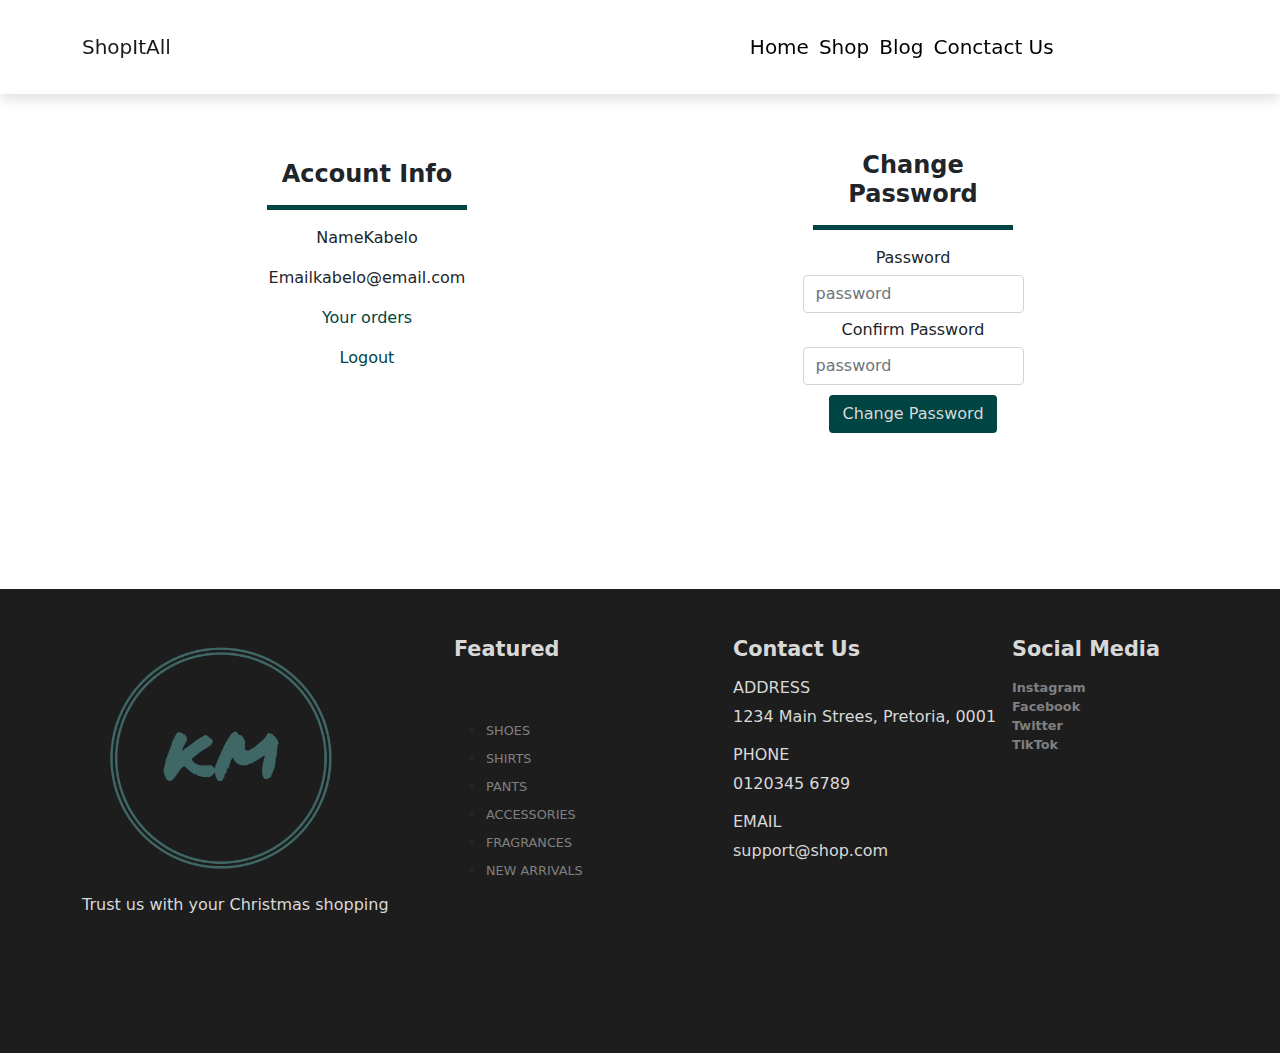
==== account.html @ df05050e "Account page design complete" ====
<!DOCTYPE html>
<html lang="en">
<head>
    <meta charset="UTF-8">
    <meta http-equiv="X-UA-Compatible" content="IE=edge">
    <meta name="viewport" content="width=device-width, initial-scale=1.0">
    <link rel="stylesheet" href="assets/css/bootstrap.css">
    <link rel="stylesheet" href="https://cdnjs.cloudflare.com/ajax/libs/font-awesome/6.2.0/css/all.min.css" integrity="sha512-xh6O/CkQoPOWDdYTDqeRdPCVd1SpvCA9XXcUnZS2FmJNp1coAFzvtCN9BmamE+4aHK8yyUHUSCcJHgXloTyT2A==" crossorigin="anonymous" referrerpolicy="no-referrer" />
    <link rel="stylesheet" href="assets/css/styles.css">
    <title>ShopItAll</title>
</head>
<body>
    <!--Nav Start-->
    <nav class="navbar navbar-expand-lg navbar-light bg-white fixed-top py-3">
        <div class="container">
            <div>
                <a href="#" class="navbar-brand">ShopItAll</a>
                <button class="navbar-toggler" type="button" data-bs-toggle="collapse" data-bs-target="#navbarMain">
                <span class="navbar-toggler-icon"></span>
            </button>
            </div>
            
            <div class="collapse navbar-collapse nav-buttons nowrap" id="navbarMain">
                <ul class="navbar-nav me-auto mb-2 mb-lg-0">
                    <li class="nav-item">
                        <a href="#" class="nav-link">Home</a>
                    </li>
                    <li class="nav-item">
                        <a href="shop.html" class="nav-link">Shop</a>
                    </li>
                    <li class="nav-item">
                        <a href="#" class="nav-link">Blog</a>
                    </li>
                    <li class="nav-item">
                        <a href="#" class="nav-link">Conctact Us</a>
                    </li>
                    <li class="nav-item">
                        <i class="fas fa-shopping-cart"></i>
                        <i class="fas fa-user"></i>
                    </li>
                    <li class="nav-item">
                        
                    </li>
                </ul>
            </div>
        </div>
    </nav>
    <!--Nav Start-->

    <!--Login Start-->
    <section class="my-5 py-5">
        <div class="row container mx-auto">
            <div class="text-center mt-3 pt-5 col-lg-6 col-md-12 col-sm-12">
                <h3 class="font-weight-bold">Account Info</h3>
                <hr class="mx-auto">
                <div class="account-info">
                    <p>Name<span>Kabelo</span></p>
                    <p>Email<span>kabelo@email.com</span></p>
                    <p><a href="#" id="order-btn">Your orders</a></p>
                    <p><a href="#" id="logout-btn">Logout</a></p>
                </div>
            </div>

            <div class="col-lg-6 col-md-12 col-sm-12">
                <form id="account-form" action="">
                    <h3>Change Password</h3>
                    <hr class="mx-auto">
                    <div class="form-group">
                        <label for="">Password</label>
                        <input id="account-password" type="password" class="form-control" name="password" placeholder="password" required>
                    </div>
                    <div class="form-group">
                        <label for="">Confirm Password</label>
                        <input id="account-password-confirm" type="password" class="form-control" name="confirmPassword" placeholder="password" required>
                    </div>
                    <div class="form-group">
                        <input type="submit" value="Change Password" class="btn" id="change-password-btn">
                    </div>
                </form>
            </div>
        </div>
    </section>
    <!--Login End-->


        <!--Footer start-->
        <footer class="mt-5 py-5">
            <div class="d-flex justify-content-around container">
                <div class="footer-one col-lg-4 col-md-6 col-sm-12 ">
                    <img src="assets/images/IMG_20211102_124420.png" alt="" class="img-fluid w-75">
                    <p class="pt-3">Trust us with your Christmas shopping</p>
                </div>
                <div class="col-lg-3 col-md-6 col-sm-12 footer-one">
                    <h5 class="pb-5">
                        Featured
                    </h5>
                    <ul class="text-uppercase">
                        <li><a href="#">Shoes</a></li>
                        <li><a href="#">Shirts</a></li>
                        <li><a href="#">pants</a></li>
                        <li><a href="#">Accessories</a></li>
                        <li><a href="#">fragrances</a></li>
                        <li><a href="#">New Arrivals</a></li>
                    </ul>
                </div>
                <div class="col-lg-3 col-md-6 col-sm-12 footer-one">
                    <h5 class="pb-2">Contact Us</h5>
                    <div>
                        <h6 class="text-uppercase">Address</h6>
                        <p>1234 Main Strees, Pretoria, 0001</p>
                    </div>
                    <div>
                        <h6 class="text-uppercase">Phone</h6>
                        <p>0120345 6789</p>
                    </div>
                    <div>
                        <h6 class="text-uppercase">Email</h6>
                        <p>support@shop.com</p>
                    </div>
                </div>
                <div class="col-lg-2 col-md-6 col-sm-12 footer-one">
                    <h5 class="pb-2">Social Media</h5>
                    <div class="row socials">
                        <a href="#"><i class="fab fa-instagram py-2"></i> Instagram</a>
                        <a href="#"><i class="fab fa-facebook py-2"></i> Facebook</a>
                        <a href="#"><i class="fab fa-twitter py-2"></i> Twitter</a>
                        <a href="#"><i class="fab fa-tiktok py-2"></i> TikTok</a>
                    </div>
                </div>
            </div>
    
            <div class="copyright mt-5">
                <div class="row container mx-auto">
                    <div class="col-lg-3 col-md-5 col-sm-12 mb-4">
    
                    </div>
                </div>
            </div>
        </footer>
        <!--Footer end-->
        <script src="assets/js/bootstrap.bundle.min.js"></script>
    </body>
    </html>
---- assets/css/styles.css ----
*{
    margin: 0;
    padding: 0;
    box-sizing: border-box;
}

.nav-buttons {
    margin-left: 50%;
}

h2{
    font-size: 1.8rem;
    font-weight: 600 ;
}
h1{
    font-size: 2.5rem;
    font-weight: 700 ;
}
h3{
    font-size: 1.5rem;
    font-weight: 800 ;
}
h4{
    font-size: 1.2rem;
    font-weight: 600 ;
}
h5{
    font-size: 1rem;
    font-weight: 400 ;
}
h6{
    color: #d8d8d8;
}

button{
    font-size: 0.8rem;
    font-weight: 800;
    outline: none;
    border: none;
    background-color: #1d1d1d;
    color: aliceblue;
    padding: 13px 30px;
    text-transform: uppercase;
    cursor: pointer;
    transition: 0.5s ease;
    border-radius: 5px;
}

button:hover{
    background-color: rgb(0, 68, 68);
}

.navbar{
    font-size: 20px;
    padding-top: 2rem !important;
    padding-bottom: 2rem !important;
    top: 0;
    left: 0;
    display: flex;
    justify-content: space-between;
    box-shadow: 0 7px 10px rgba(0, 0, 0, 0.1);
}

.navbar-light .navbar-nav .nav-link{
    padding: 0 5px;
    color: black;
    transition: 0.4s ease;
}

.navbar-light .navbar-nav .nav-link:hover,
.navbar i:hover,
.navbar-light .navbar-nav .nav-link.active
.navbar i:hover{
    color: rgb(0, 68, 68);
}

.navbar i {
    font-size: 0.7rem;
    padding: 0 0.5px;
    transition: 0.4s ease;
    font-weight: 500;
    cursor: pointer;
    margin-left: 7px;
}

.navbar img{
    width: 50%;

}

@media only screen and (max-width: 990px){
    .navbar-toggles{
        margin-right: 10px;
    }
    .nav-buttons{
        margin: 10px;
    }

    .nav-buttons ul{
        margin: 1rem;
        justify-content: flex-start;
        align-items: flex-start;
        text-align: left;
    }

    .nav-buttons ul .fas{
        margin: 20px 5px 10px 20px;
    }
}

#home{
    background-image: url("../images/rana-sawalha-IhuHLIxS_Tk-unsplash.jpg");
    width: 100%;
    height: 100vh;
    background-size:cover;
    display: flex;
    flex-direction: column;
    justify-content: center;
    align-items: flex-start;
    background-position-x: 0px;
    background-position-y: center;
    background-repeat: no-repeat;
}

#new .one img{
    width: 80%;
    height: 550px;
    background-position: center;
    background-repeat: no-repeat;
    background-size: cover;
    
}

#new .one{
    position: relative;
}

#new .one .details {
    position: absolute;
    top: 80%;
    left: 0;
    width: 100%;
    font-weight: bold;
    transition: 0.4s ease;
    /* opacity: 0.8;
    background-color: black; */
    /* color: #d8d8d8; */
    display: flex;
    justify-content: center;
    flex-direction: column;
    align-items: center;
    text-align: start;
}

/* #new .one:nth-child(1) .details{
    display: flex;
    justify-content: center;
    flex-direction: column;
    align-items: center;
    text-align: start;
} */

#new .one img:hover{
    transform: scale(1.1);
    transition: 0.4s ease;
}

/*Product section*/
.product {
    cursor: pointer;
    margin-bottom: 2rem;
}

.product img{
    transition: 0.3s all;
    width: 90%;
    height: 300px;

}

.product:hover img{
    opacity: 0.7;
}

.product .buy-btn{
    background-color: rgb(0, 68, 68);
    transform: translateY(50px);
    opacity: 0;
    transition: 0.3s all;
}

.product:hover .buy-btn{
    transform: translateY(0px);
    opacity: 1;
}

hr{
    width: 200px;
    height: 5px !important;
    opacity: 1;
    background-color: rgb(0, 68, 68);
}

.star {
    padding: 10px 0;

}

.star i {
    font-size: 1rem;
    color: goldenrod;
}

/*Banner*/
#banner{
    background-image: url("../images/artboard-studio-B40ztSGQTZY-unsplash.jpg");
    width: 100%;
    height: 60vh;
    background-size: cover;
    display: flex;
    flex-direction: column;
    justify-content: center;
    align-items:center;
    background-position-x: center;
    background-position-y: 80px;
    background-repeat: no-repeat;
    background-attachment: fixed;
}

#banner h1{
    color: rgb(0, 68, 68);
}

#banner button {
    background-color: rgb(0, 68, 68);
}

#banner button:hover{
    background-color: #1d1d1d;
}

#banner .container {
    display: flex;
    justify-content: center;
    flex-direction: column;
    align-items: center;
    text-align: center;
}

footer{
    background-color: #1d1d1d;
}

footer h5{
    color: #d8d8d8;
    font-weight: 700;
    font-size: 1.3rem;
}

footer li {
    padding-bottom: 4px;

}

footer a {
    font-size: 0.8rem;
    color: gray;
    text-decoration: none;
}

footer a:hover{
    color: #d8d8d8;
}

footer .socials {
    font-size: 1.5rem;
    font-weight:800;
    color: gray;
    text-decoration: none;
}

footer p{
    color: #d8d8d8;
}

.pagination a{
    color: rgb(0, 68, 68);
}

.pagination li:hover a{
    color:#d8d8d8;
    background-color: rgb(0, 68, 68);
}

/*Single product page*/
.small-img-group{
    display: flex;
    justify-content: space-between;
}

.small-img-col{
    flex-basis: 23%;
    cursor: pointer;
}

.single-product input:focus{
    outline: none;
}

.single-product input{
    width: 50px;
    height: 40px;
    padding-left: 10px;
    font-size: 16px;
    margin-right: 10px;
}

.single-product .buy-btn{
    background-color: rgb(0, 68, 68);
    color: #d8d8d8;
    opacity: 1;
    transition: 0.4s all;
}
.single-product .buy-btn:hover{
    background-color:#1d1d1d;
    
}

/*Cart Start*/
.cart table{
    width: 100%;
    border-collapse: collapse;
}

.cart .product-info{
    display: flex;
    flex-wrap: wrap;
}

.cart th{
    text-align: left;
    padding: 5px 10px;
    color: #d8d8d8;
    background-color: rgb(0, 68, 68);
}

.cart td{
    padding: 10px 20px;
}

.cart td img{
    width: 100px;
    margin-right: 10px;
}

.cart td input{
    width: 50px;
    height: 30px;
    padding: 5px;
}

.cart td a {
    color: rgb(0, 68, 68);
}

.cart .remove-btn{
    color: rgb(0, 68, 68);
    text-decoration: none;
    font-size: 15px;
}

.cart .edit-btn{
    color: rgb(0, 68, 68);
    text-decoration: none;
    font-size: 17px;
}

.cart .product-info p{
    margin: 3px;
}

.cart-total{
    display: flex;
    justify-content: flex-end;
}

.cart-total table{
    width: 100%;
    max-width: 500px;
    border-top: 3px solid rgb(0, 68, 68);
}

td:last-child{
    text-align: right;
}

th:last-child{
    text-align: right;
}

.checkout-btn{
    color: #d8d8d8;
    background-color: rgb(0, 68, 68);
}

.checkout-btn:hover{
    color: #d8d8d8;
    background-color: #1d1d1d;
}

.checkout-container{
    display: flex;
    justify-content: flex-end;
}

/*Login start*/
#login-form{
    width: 50%;
    margin: 5px auto;
    text-align: center;
    padding: 20px;
    border-top: 2px solid rgb(0, 68, 68);
}

#login-form input{
    width: 50%;
    margin: 5px auto;
}

#login-form #login-btn{
    background-color: rgb(0, 68, 68);
    color: #d8d8d8;
}
#login-form #login-btn:hover{
    background-color: #1d1d1d;
    color: #d8d8d8;
}

#login-form #register-url{
    color: rgb(0, 68, 68);
}

/*Register form*/
#registration-form{
    width: 50%;
    margin: 5px auto;
    text-align: center;
    padding: 20px;
    border-top: 2px solid rgb(0, 68, 68);
}

#registration-form input{
    width: 50%;
    margin: 5px auto;
}

#registration-form #register-btn{
    background-color: rgb(0, 68, 68);
    color: #d8d8d8;
}

#registration-form #login-url{
    color: rgb(0, 68, 68);
}

#registration-form #register-btn:hover{
    background-color: #1d1d1d;
    color: #d8d8d8;
}

/*Account form*/
#account-form{
    width: 50%;
    margin: 35px auto;
    text-align: center;
    padding: 20px;
}
#account-form input{
    margin: 5px auto;
}

#account-form #change-password-btn{
    color:#d8d8d8;
    background-color: rgb(0, 68, 68);
}

.account-info #order-btn,#logout-btn{
    color: rgb(0, 68, 68);
    text-decoration: none;
}
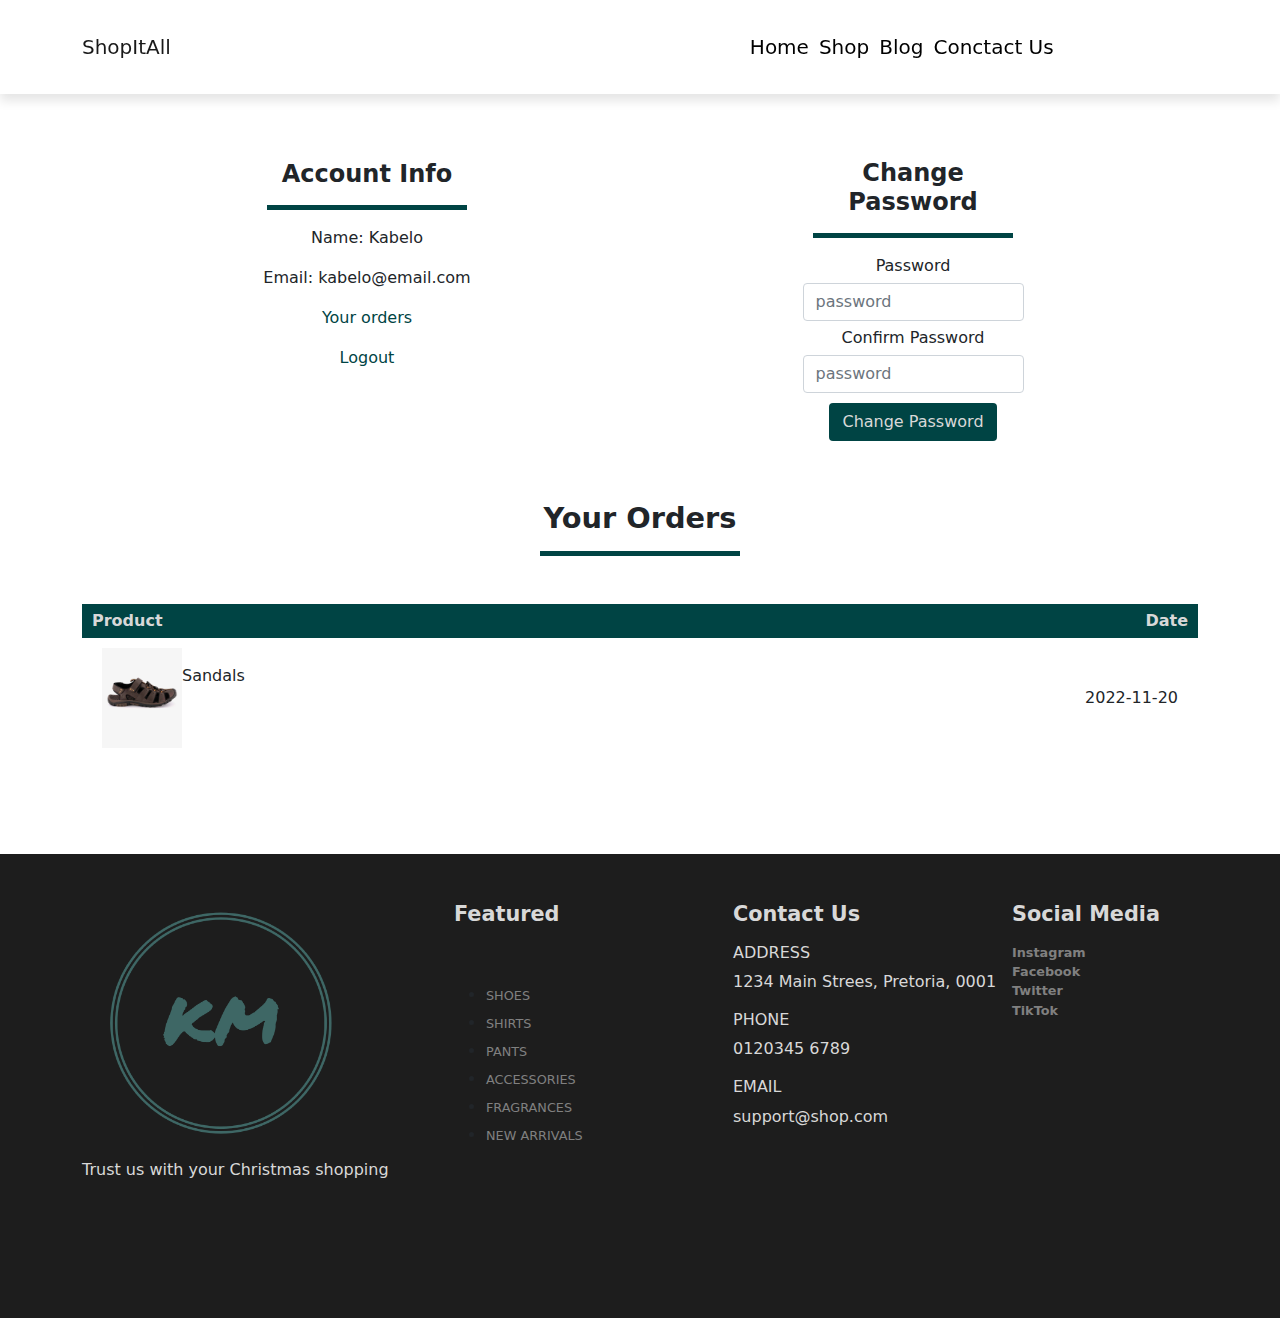
==== commit 348ecc45: "Orders section of account.html" ====
--- a/account.html
+++ b/account.html
@@ -48,14 +48,14 @@
     <!--Nav Start-->
 
     <!--Login Start-->
-    <section class="my-5 py-5">
+    <section class="mt-5 pt-5">
         <div class="row container mx-auto">
             <div class="text-center mt-3 pt-5 col-lg-6 col-md-12 col-sm-12">
                 <h3 class="font-weight-bold">Account Info</h3>
                 <hr class="mx-auto">
                 <div class="account-info">
-                    <p>Name<span>Kabelo</span></p>
-                    <p>Email<span>kabelo@email.com</span></p>
+                    <p>Name: <span>Kabelo</span></p>
+                    <p>Email: <span>kabelo@email.com</span></p>
                     <p><a href="#" id="order-btn">Your orders</a></p>
                     <p><a href="#" id="logout-btn">Logout</a></p>
                 </div>
@@ -63,7 +63,7 @@
 
             <div class="col-lg-6 col-md-12 col-sm-12">
                 <form id="account-form" action="">
-                    <h3>Change Password</h3>
+                    <h3 class="mt-2">Change Password</h3>
                     <hr class="mx-auto">
                     <div class="form-group">
                         <label for="">Password</label>
@@ -81,6 +81,41 @@
         </div>
     </section>
     <!--Login End-->
+
+    <!--Orders Start-->
+    <section class="orders container mb-5 pb-5">
+        <div class="container">
+            <h2 class="font-weight-bold text-center">Your Orders</h2>
+            <hr class="mx-auto">
+        </div>
+
+        <table class="mt-5 pt-5">
+            <tr>
+                <th>Product</th>
+                <th>Date</th>
+                
+            </tr>
+            <tr>
+                <td>
+                    <div class="product-info">
+                        <img src="assets/images/Adventure-Outdoor-Sandals-BROWN-505479460.jpg" alt="">
+                        <div>
+                            <p class="mt-3">Sandals</p>
+                        </div>
+                    </div>
+                </td>
+                <td>
+                    <span>2022-11-20</span>
+                    
+                </td>
+            </tr>
+            
+        </table>
+
+        
+        
+    </section>
+    <!--orders End-->
 
 
         <!--Footer start-->
--- a/assets/css/styles.css
+++ b/assets/css/styles.css
@@ -487,4 +487,33 @@
 .account-info #order-btn,#logout-btn{
     color: rgb(0, 68, 68);
     text-decoration: none;
+}
+
+/*Orders*/
+.orders table{
+    width: 100%;
+    border-collapse: collapse;
+
+}
+
+.orders .product-info{
+    display: flex;
+    flex-wrap: wrap;
+}
+
+.orders th{
+    
+    padding: 5px 10px;
+    color: #d8d8d8;
+    background-color: rgb(0, 68, 68);
+}
+
+.orders td{
+    padding: 10px 20px;
+}
+
+.orders td img{
+    width: 80px;
+    height: 100px;
+
 }